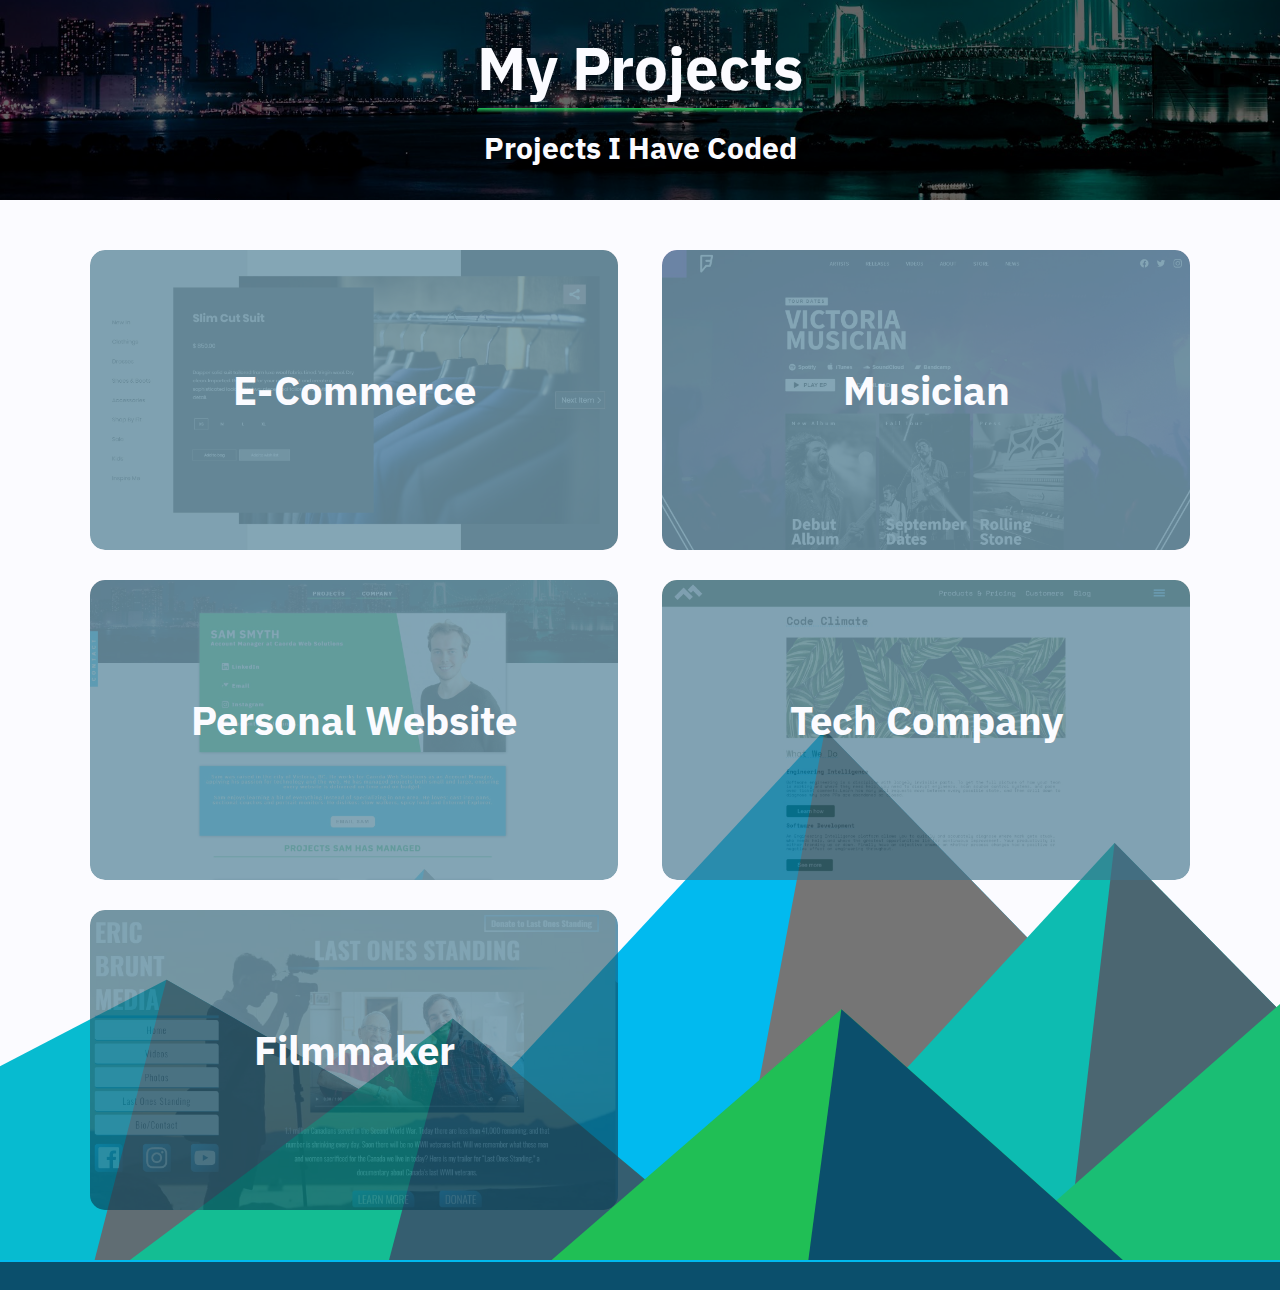
==== projects/index.html @ 344cc0c4 "Fixed all folder systems. Projects page" ====
<!DOCTYPE html>
<html lang="en">
  <head>
    <!-- Global site tag (gtag.js) - Google Analytics -->
    <script
      async
      src="https://www.googletagmanager.com/gtag/js?id=UA-135887331-1"
    ></script>
    <script>
      window.dataLayer = window.dataLayer || [];
      function gtag() {
        dataLayer.push(arguments);
      }
      gtag("js", new Date());
      gtag("config", "UA-135887331-1");
    </script>
    <meta charset="UTF-8" />
    <meta name="viewport" content="width=device-width, initial-scale=1.0" />
    <meta http-equiv="X-UA-Compatible" content="ie=edge" />
    <title>Sam Smyth</title>
    <link rel="stylesheet" href="../style.css" />
    <meta
      name="description"
      content="Sam was raised in the city of Victoria, BC. He works for Caorda Web Solutions as an Account Manager."
    />
  </head>
  <body>
    <section class="hero-section projects--hero">
      <div class="hero-section--text">
        <h1>My Projects</h1>
        <h3>Projects I Have Coded</h3>
      </div>
    </section>
    <section class="port-content">
      <div class="port-content--container">
        <a
          href="https://samsmyth.ca/ecommerce/"
          target="_blank"
          class="port-content--item"
        >
          <img
            class="port-content--img"
            src="images/ecommerce.JPG"
            alt="ecommerce website"
          />
          <div class="port-content--heading-cont">
            <h2>E-Commerce</h2>
            <p>
              A clothing store website demo<br /><strong
                >HTML, SCSS, JAVASCRIPT<br /><i>CUSTOM</i></strong
              >
            </p>
          </div>
        </a>
        <a
          href="https://samsmyth.ca/musician/"
          target="_blank"
          class="port-content--item"
        >
          <img
            class="port-content--img"
            src="images/musician.JPG"
            alt="musician website"
          />
          <div class="port-content--heading-cont">
            <h2>Musician</h2>
            <p>
              A clothing store website demo<br /><strong
                >HTML, SCSS, JAVASCRIPT<br /><i>CUSTOM</i></strong
              >
            </p>
          </div>
        </a>
        <a
          href="https://samsmyth.ca/"
          target="_blank"
          class="port-content--item"
        >
          <img
            class="port-content--img"
            src="images/biography.JPG"
            alt="biography website"
          />
          <div class="port-content--heading-cont">
            <h2>Personal Website</h2>
            <p>
              My personal website with social links, biography, and portfolio of
              managed projects<br /><strong
                >HTML, SCSS<br /><i>CUSTOM</i></strong
              >
            </p>
          </div>
        </a>
        <a
          href="https://samsmyth.ca/code-climate/"
          target="_blank"
          class="port-content--item"
        >
          <img
            class="port-content--img"
            src="images/code-climate.JPG"
            alt="musician website"
          />
          <div class="port-content--heading-cont">
            <h2>Tech Company</h2>
            <p>
              A front page for technology company, Code Climate<br /><strong
                >HTML, SCSS, JAVASCRIPT<br /><i>CUSTOM</i></strong
              >
            </p>
          </div>
        </a>
        <a
          href="https://ericbruntmedia.com/"
          target="_blank"
          class="port-content--item"
        >
          <img
            class="port-content--img"
            src="images/eric-brunt-media.JPG"
            alt="musician website"
          />
          <div class="port-content--heading-cont">
            <h2>Filmmaker</h2>
            <p>
              A small website I made for a friend<br /><strong
                >HTML, SCSS, JAVASCRIPT<br /><i>CUSTOM</i></strong
              >
            </p>
          </div>
        </a>
      </div>
    </section>
    <footer></footer>
    <script src="../script.js"></script>
  </body>
</html>
---- style.css ----
@import url("https://fonts.googleapis.com/css?family=IBM+Plex+Sans:400,700&display=swap");
* {
  -webkit-box-sizing: border-box;
          box-sizing: border-box;
}

html {
  font-size: 10px;
}

html,
body,
div,
span,
applet,
object,
iframe,
h1,
h2,
h3,
h4,
h5,
h6,
p,
blockquote,
pre,
a,
abbr,
acronym,
address,
big,
cite,
code,
del,
dfn,
em,
img,
ins,
kbd,
q,
s,
samp,
small,
strike,
strong,
sub,
sup,
tt,
var,
b,
u,
i,
center,
dl,
dt,
dd,
ol,
ul,
li,
fieldset,
form,
label,
legend,
table,
caption,
tbody,
tfoot,
thead,
tr,
th,
td,
article,
aside,
canvas,
details,
embed,
figure,
figcaption,
footer,
header,
hgroup,
menu,
nav,
output,
ruby,
section,
summary,
time,
mark,
audio,
video {
  margin: 0;
  padding: 0;
  border: 0;
  vertical-align: baseline;
}

article,
aside,
details,
figcaption,
figure,
footer,
header,
hgroup,
menu,
nav,
section {
  display: block;
}

body {
  line-height: 1;
  font-family: "IBM Plex Sans", sans-serif;
}

ol,
ul {
  list-style: none;
}

blockquote,
q {
  quotes: none;
}

blockquote:before,
blockquote:after,
q:before,
q:after {
  content: "";
  content: none;
}

table {
  border-collapse: collapse;
  border-spacing: 0;
}

a {
  text-decoration: none;
}

a:link, a:active, a:visited, a:hover {
  color: #FBFBFF;
}

.contact-bar {
  position: fixed;
  left: -7.5rem;
  top: 25%;
  background-color: #01BAEF;
  z-index: 2;
  -webkit-transform: rotate(-90deg);
          transform: rotate(-90deg);
  font-size: 2rem;
  padding: .5rem 2rem;
  color: white;
  font-weight: 700;
  letter-spacing: 1rem;
  text-transform: uppercase;
  -webkit-transition: opacity .2s;
  transition: opacity .2s;
}

.contact-bar:hover {
  opacity: .7;
}

@media (max-width: 1200px) {
  .contact-bar {
    display: none;
  }
}

.hero-section {
  background-image: url(images/hero-compressor.jpg);
  background-size: cover;
  background-position: center;
  position: relative;
  height: 40rem;
}

@media (max-height: 1200px) and (orientation: landscape) {
  .hero-section {
    height: 30rem;
  }
}

@media (max-height: 900px) and (orientation: landscape) {
  .hero-section {
    height: 20rem;
  }
}

.hero-section:after {
  content: "";
  position: absolute;
  width: 100%;
  height: 100%;
  top: 0;
  left: 0;
  z-index: 0;
  background-color: rgba(0, 0, 0, 0.6);
}

@media (max-width: 730px) {
  .hero-section {
    height: auto;
  }
}

.logo-cont {
  height: 15rem;
  position: relative;
  width: 15rem;
  margin: auto;
  z-index: 1;
}

.logo-cont svg {
  height: 100%;
}

@media (max-height: 900px) and (orientation: landscape) {
  .logo-cont {
    height: 10rem;
    width: 10rem;
  }
}

nav {
  padding: 3rem 0;
}

nav ul {
  display: -webkit-box;
  display: -ms-flexbox;
  display: flex;
  -webkit-box-pack: center;
      -ms-flex-pack: center;
          justify-content: center;
  position: relative;
  z-index: 1;
  text-transform: uppercase;
  font-weight: 700;
  letter-spacing: .2rem;
}

nav ul a {
  text-decoration: none;
  padding: 1rem 2rem;
  margin: 0 1rem;
  position: relative;
  -webkit-transition: opacity 0.3s;
  transition: opacity 0.3s;
}

nav ul a:after {
  content: "";
  position: absolute;
  bottom: 0;
  left: 0;
  border-radius: 1rem;
  height: 0.5rem;
  background-image: -webkit-gradient(linear, left top, left bottom, from(#20BF55), to(transparent));
  background-image: linear-gradient(to bottom, #20BF55, transparent);
  width: 100%;
}

nav ul a:hover {
  opacity: 0.7;
}

nav ul li {
  font-size: 2rem;
  color: #FBFBFF;
}

@media (max-width: 400px) {
  nav ul li {
    font-size: 1.6rem;
  }
}

.bio-cont {
  position: absolute;
  top: 12rem;
  left: 50%;
  -webkit-transform: translateX(-50%);
          transform: translateX(-50%);
  width: 110rem;
  max-width: 100%;
  z-index: 1;
}

@media (max-height: 900px) and (orientation: landscape) {
  .bio-cont {
    top: 10rem;
  }
}

@media (max-width: 730px) {
  .bio-cont {
    position: relative;
    top: 0;
  }
}

.bio-cont-top {
  position: relative;
  display: -webkit-box;
  display: -ms-flexbox;
  display: flex;
  height: 50rem;
  overflow: hidden;
  z-index: 1;
  color: #FBFBFF;
  margin-bottom: 5rem;
  -webkit-box-shadow: 1px 1px 10px #757575;
          box-shadow: 1px 1px 10px #757575;
}

.bio-cont-top div:nth-of-type(2) {
  width: 20rem;
  position: absolute;
  overflow: hidden;
  background-color: #20BF55;
  top: -50%;
  left: 50%;
  height: 200%;
  -webkit-transform: rotate(-10deg);
          transform: rotate(-10deg);
  z-index: 0;
}

@media (max-width: 900px) {
  .bio-cont-top div:nth-of-type(2) {
    display: none;
  }
}

@media (max-height: 900px) and (orientation: landscape) {
  .bio-cont-top {
    height: 40rem;
  }
}

@media (max-width: 1100px) {
  .bio-cont-top {
    margin-bottom: 0;
  }
}

@media (max-width: 730px) {
  .bio-cont-top {
    -ms-flex-wrap: wrap;
        flex-wrap: wrap;
    height: auto;
    margin-bottom: 0;
  }
}

.bio-info {
  -webkit-box-flex: 0;
      -ms-flex: 0 0 55%;
          flex: 0 0 55%;
  display: -webkit-box;
  display: -ms-flexbox;
  display: flex;
  -webkit-box-orient: vertical;
  -webkit-box-direction: normal;
      -ms-flex-direction: column;
          flex-direction: column;
  overflow: hidden;
  position: relative;
  z-index: 1;
  padding: 5.5rem 4rem;
  background-color: #20BF55;
  letter-spacing: .2rem;
}

.bio-info h1 {
  font-size: 4rem;
  padding-bottom: .5rem;
  position: relative;
  text-transform: uppercase;
  text-shadow: 0 0.5px #757575;
}

.bio-info h2 {
  font-size: 2rem;
  text-shadow: 0 0.5px #757575;
}

.bio-info ul {
  padding: 4rem 4rem;
}

@media (max-width: 730px) {
  .bio-info ul {
    padding: 1rem 1rem 0;
  }
}

.bio-info li {
  font-size: 2rem;
  padding: 2rem 0;
  font-weight: 700;
}

@media (max-height: 900px) and (orientation: landscape) {
  .bio-info li {
    padding: 1rem 0;
  }
}

@media (max-width: 730px) {
  .bio-info li:last-child {
    padding-bottom: 0;
  }
}

.bio-info svg {
  height: 2.5rem;
  padding-right: .5rem;
}

.bio-info p {
  position: relative;
  top: -.5rem;
  display: inline-block;
}

.bio-info a {
  position: relative;
  padding-bottom: .3rem;
  -webkit-transition: opacity .3s;
  transition: opacity .3s;
}

.bio-info a:after {
  content: '';
  position: absolute;
  width: 100%;
  -webkit-transform: scaleX(0);
          transform: scaleX(0);
  height: 2px;
  bottom: 0;
  left: 0;
  background-color: #0B4F6C;
  -webkit-transform-origin: bottom right;
          transform-origin: bottom right;
  -webkit-transition: -webkit-transform 0.25s ease-out;
  transition: -webkit-transform 0.25s ease-out;
  transition: transform 0.25s ease-out;
  transition: transform 0.25s ease-out, -webkit-transform 0.25s ease-out;
}

.bio-info a:hover {
  opacity: .8;
}

.bio-info a:hover:after {
  -webkit-transform: scaleX(1);
          transform: scaleX(1);
  -webkit-transform-origin: bottom left;
          transform-origin: bottom left;
}

@media (max-width: 900px) {
  .bio-info {
    -webkit-box-flex: 0;
        -ms-flex: 0 0 65%;
            flex: 0 0 65%;
  }
}

@media (max-width: 730px) {
  .bio-info {
    -webkit-box-flex: 0;
        -ms-flex: 0 0 100%;
            flex: 0 0 100%;
    padding: 3rem 1.5rem;
  }
}

.bio-img {
  -webkit-box-flex: 1;
      -ms-flex: 1;
          flex: 1;
  padding-left: 10rem;
}

.bio-img img {
  -o-object-fit: cover;
     object-fit: cover;
  -o-object-position: top;
     object-position: top;
  width: 100%;
  height: 100%;
}

@media (max-width: 900px) {
  .bio-img {
    padding: 0;
  }
}

@media (max-width: 730px) {
  .bio-img {
    -webkit-box-flex: 0;
        -ms-flex: 0 0 100%;
            flex: 0 0 100%;
    position: relative;
    height: 40rem;
  }
}

.bio-cont-bottom {
  position: relative;
  text-align: center;
  background: #01BAEF;
  padding: 2rem;
  -webkit-box-shadow: 1px 1px 10px #757575;
          box-shadow: 1px 1px 10px #757575;
}

.bio-cont-bottom p {
  padding: 1rem 0;
  font-size: 1.8rem;
  letter-spacing: 0.2rem;
  color: #FBFBFF;
}

.bio-cont-bottom button {
  outline: none;
  border: none;
  border-radius: 1rem;
  letter-spacing: .2rem;
  background-color: #FBFBFF;
  padding: 1rem 2rem;
  text-transform: uppercase;
  font-size: 1.8rem;
  color: #757575;
  margin: 3rem 0 1rem;
  font-weight: 700;
  -webkit-transition: -webkit-transform .3s;
  transition: -webkit-transform .3s;
  transition: transform .3s;
  transition: transform .3s, -webkit-transform .3s;
  cursor: pointer;
}

.bio-cont-bottom button:hover {
  -webkit-transform: scale(1.1);
          transform: scale(1.1);
}

.portfolio-cont {
  position: relative;
  display: -webkit-box;
  display: -ms-flexbox;
  display: flex;
  -webkit-box-pack: center;
      -ms-flex-pack: center;
          justify-content: center;
  background-image: url(images/Flat-Mountains.svg);
  background-size: cover;
  background-position: bottom;
}

.portfolio-items {
  display: -webkit-box;
  display: -ms-flexbox;
  display: flex;
  -ms-flex-wrap: wrap;
      flex-wrap: wrap;
  width: 100rem;
  -webkit-box-pack: justify;
      -ms-flex-pack: justify;
          justify-content: space-between;
  margin: 57rem 2rem 10rem;
}

.portfolio-items h2 {
  -webkit-box-flex: 0;
      -ms-flex: 0 0 100%;
          flex: 0 0 100%;
  text-align: center;
  margin-bottom: 8rem;
  font-size: 3rem;
  letter-spacing: .2rem;
  text-transform: uppercase;
  text-shadow: 0 0.5px #757575;
  position: relative;
  padding: 0 2rem 2rem;
  color: #20BF55;
}

.portfolio-items h2:after {
  content: "";
  position: absolute;
  bottom: 0;
  left: 0;
  border-radius: 1rem;
  height: 0.5rem;
  background-image: -webkit-gradient(linear, left top, left bottom, from(#20BF55), to(transparent));
  background-image: linear-gradient(to bottom, #20BF55, transparent);
  width: 100%;
}

@media (max-width: 730px) {
  .portfolio-items h2 {
    margin-bottom: 4rem;
  }
}

@media (max-height: 1200px) and (orientation: landscape) {
  .portfolio-items {
    margin: 65rem 2rem 10rem;
  }
}

@media (max-width: 730px) {
  .portfolio-items {
    margin: 3rem 2rem;
  }
}

.portfolio-piece {
  position: relative;
  width: 45%;
  height: 26rem;
  margin-bottom: 4rem;
  background-color: red;
  z-index: 1;
  -webkit-box-shadow: 1px 1px 10px #757575;
          box-shadow: 1px 1px 10px #757575;
  -webkit-transition: -webkit-transform .3s;
  transition: -webkit-transform .3s;
  transition: transform .3s;
  transition: transform .3s, -webkit-transform .3s;
}

.portfolio-piece:hover {
  -webkit-transform: scale(1.02);
          transform: scale(1.02);
}

.portfolio-piece img {
  -o-object-fit: cover;
     object-fit: cover;
  width: 100%;
  height: 100%;
}

.portfolio-piece:nth-child(2) .portfolio-overlay {
  background-color: rgba(0, 143, 180, 0.5);
}

.portfolio-piece:nth-child(2) .portfolio-overlay:hover {
  background-color: rgba(0, 143, 180, 0.9);
}

.portfolio-piece:nth-child(2) svg {
  top: 2rem;
  position: relative;
  width: 70%;
}

.portfolio-piece:nth-child(3) .portfolio-overlay {
  background-color: rgba(176, 189, 33, 0.5);
}

.portfolio-piece:nth-child(3) .portfolio-overlay:hover {
  background-color: rgba(176, 189, 33, 0.9);
}

.portfolio-piece:nth-child(3) svg {
  width: 90%;
  top: -2rem;
  position: relative;
}

.portfolio-piece:nth-child(4) .portfolio-overlay {
  background-color: rgba(31, 5, 54, 0.5);
}

.portfolio-piece:nth-child(4) .portfolio-overlay:hover {
  background-color: rgba(31, 5, 54, 0.9);
}

.portfolio-piece:nth-child(4) svg {
  width: 70%;
}

.portfolio-piece:nth-child(5) .portfolio-overlay {
  background-color: rgba(227, 25, 55, 0.5);
}

.portfolio-piece:nth-child(5) .portfolio-overlay:hover {
  background-color: rgba(227, 25, 55, 0.9);
}

.portfolio-piece:nth-child(5) svg {
  top: 3rem;
  position: relative;
  width: 100%;
}

@media (max-width: 730px) {
  .portfolio-piece {
    width: 100%;
  }
}

.portfolio-overlay {
  position: absolute;
  display: -webkit-box;
  display: -ms-flexbox;
  display: flex;
  -webkit-box-pack: center;
      -ms-flex-pack: center;
          justify-content: center;
  -webkit-box-align: center;
      -ms-flex-align: center;
          align-items: center;
  height: 100%;
  width: 100%;
  top: 0;
  left: 0;
  -webkit-transition: background-color .2s;
  transition: background-color .2s;
}

footer {
  position: relative;
  height: 3rem;
  background-color: #0B4F6C;
  border-top: 2px solid #01BAEF;
}

::-moz-selection {
  background-color: #01BAEF;
}

::selection {
  background-color: #01BAEF;
}

/* scrollwidth */
::-webkit-scrollbar {
  width: 1rem;
}

/* Track */
::-webkit-scrollbar-track {
  background-color: #0B4F6C;
}

/* Handle */
::-webkit-scrollbar-thumb {
  background-color: #20BF55;
  border-radius: .5rem;
}

/* Handle on hover */
::-webkit-scrollbar-thumb:hover {
  background-color: #6cc98b;
}

@media all and (-ms-high-contrast: none), (-ms-high-contrast: active) {
  .bio-info svg {
    display: none;
  }
  .bio-img img {
    -o-object-fit: none;
       object-fit: none;
    height: auto;
    width: 150%;
    left: -10rem;
    position: relative;
    z-index: -1;
  }
}

.projects--hero {
  display: -webkit-box;
  display: -ms-flexbox;
  display: flex;
  -webkit-box-pack: center;
      -ms-flex-pack: center;
          justify-content: center;
  -webkit-box-align: center;
      -ms-flex-align: center;
          align-items: center;
}

.hero-section--text {
  text-align: center;
  position: relative;
  z-index: 1;
  color: #FBFBFF;
  padding: 1rem;
}

.hero-section--text h1 {
  font-size: 6rem;
  margin-bottom: 2rem;
  padding-bottom: 1.5rem;
  position: relative;
}

.hero-section--text h1:after {
  content: "";
  position: absolute;
  bottom: 0;
  left: 0;
  border-radius: 1rem;
  height: 0.5rem;
  background-image: -webkit-gradient(linear, left top, left bottom, from(#20BF55), to(transparent));
  background-image: linear-gradient(to bottom, #20BF55, transparent);
  width: 100%;
}

@media (max-width: 730px) {
  .hero-section--text h1 {
    font-size: 3rem;
  }
}

.hero-section--text h3 {
  font-size: 3rem;
}

@media (max-width: 730px) {
  .hero-section--text h3 {
    font-size: 2rem;
  }
}

.port-content {
  display: -webkit-box;
  display: -ms-flexbox;
  display: flex;
  -webkit-box-pack: center;
      -ms-flex-pack: center;
          justify-content: center;
  background-image: url(images/Flat-Mountains.svg);
  background-size: cover;
  background-position: bottom;
}

.port-content--container {
  display: -webkit-box;
  display: -ms-flexbox;
  display: flex;
  -webkit-box-pack: justify;
      -ms-flex-pack: justify;
          justify-content: space-between;
  max-width: 110rem;
  width: 100%;
  -ms-flex-wrap: wrap;
      flex-wrap: wrap;
  margin: 5rem;
}

@media (max-width: 1200px) {
  .port-content--container {
    margin: 2rem;
  }
}

.port-content--item {
  -webkit-box-flex: 0;
      -ms-flex: 0 0 48%;
          flex: 0 0 48%;
  height: 30rem;
  margin-bottom: 3rem;
  border-radius: 15px;
  display: -webkit-box;
  display: -ms-flexbox;
  display: flex;
  -webkit-box-pack: center;
      -ms-flex-pack: center;
          justify-content: center;
  -webkit-box-align: center;
      -ms-flex-align: center;
          align-items: center;
  position: relative;
  overflow: hidden;
}

@media (max-width: 760px) {
  .port-content--item {
    -webkit-box-flex: 0;
        -ms-flex: 0 0 100%;
            flex: 0 0 100%;
  }
}

.port-content--item:nth-child(6), .port-content--item:nth-child(5) {
  margin-bottom: 0;
}

.port-content--item:after {
  content: '';
  position: absolute;
  top: 0;
  left: 0;
  border-radius: 15px;
  height: 100%;
  width: 100%;
  background-color: rgba(11, 79, 108, 0.5);
  -webkit-transition: background-color .3s;
  transition: background-color .3s;
}

@media (max-width: 768px) {
  .port-content--item:after {
    background-color: rgba(11, 79, 108, 0.8);
  }
}

.port-content--item:hover:after {
  background-color: rgba(11, 79, 108, 0.8);
}

.port-content--item:hover h2:after {
  -webkit-transform: scaleX(1);
          transform: scaleX(1);
}

.port-content--item:hover p {
  max-height: 100px;
  -webkit-transition: max-height 0.5s;
  transition: max-height 0.5s;
}

.port-content--item:hover .port-content--img {
  opacity: 1;
  -webkit-transition: opacity .3s;
  transition: opacity .3s;
}

.port-content--img {
  -o-object-fit: cover;
     object-fit: cover;
  height: 100%;
  width: 100%;
  position: absolute;
  top: 0;
  left: 0;
  opacity: .3;
  -webkit-transition: opacity .3s;
  transition: opacity .3s;
}

.port-content--heading-cont {
  max-width: 70%;
  width: 100%;
  text-align: center;
  position: relative;
  z-index: 1;
}

.port-content--heading-cont h2 {
  font-weight: bold;
  font-size: 4rem;
  position: relative;
  padding: 2rem 0;
}

@media (max-width: 600px) {
  .port-content--heading-cont h2 {
    font-size: 3rem;
  }
}

.port-content--heading-cont h2:after {
  content: "";
  height: 2px;
  background-color: #FBFBFF;
  position: absolute;
  bottom: 0;
  left: 0;
  -webkit-transition: all 0.25s;
  transition: all 0.25s;
  width: 100%;
  -webkit-transform: scaleX(0);
          transform: scaleX(0);
  -webkit-transform-origin: centre;
          transform-origin: centre;
}

@media (max-width: 768px) {
  .port-content--heading-cont h2:after {
    -webkit-transform: scaleX(1);
            transform: scaleX(1);
  }
}

.port-content--heading-cont p {
  font-size: 1.6rem;
  padding-top: 2rem;
  line-height: 2rem;
  position: relative;
  overflow: hidden;
  -webkit-transition: max-height 0.5s;
  transition: max-height 0.5s;
  max-height: 0;
}

@media (max-width: 768px) {
  .port-content--heading-cont p {
    max-height: 100px;
    -webkit-transition: max-height 0.5s;
    transition: max-height 0.5s;
  }
}
/*# sourceMappingURL=style.css.map */
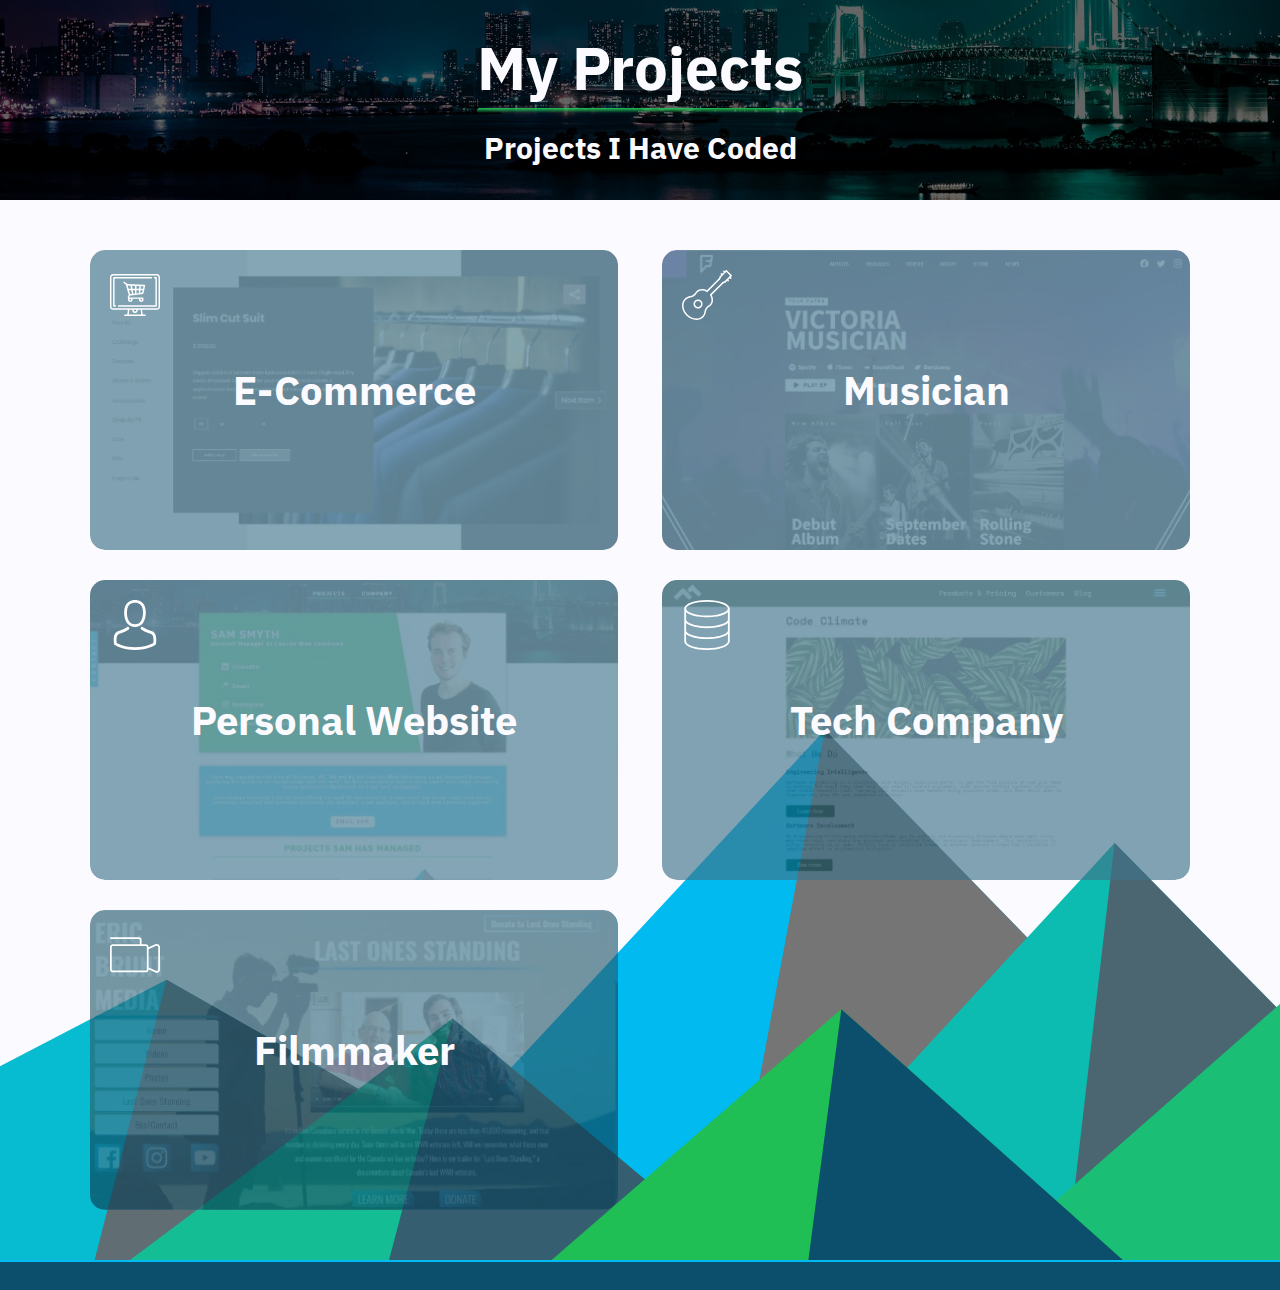
==== commit 133afedd: "Adding icons" ====
--- a/projects/index.html
+++ b/projects/index.html
@@ -1,28 +1,12 @@
 <!DOCTYPE html>
 <html lang="en">
   <head>
-    <!-- Global site tag (gtag.js) - Google Analytics -->
-    <script
-      async
-      src="https://www.googletagmanager.com/gtag/js?id=UA-135887331-1"
-    ></script>
-    <script>
-      window.dataLayer = window.dataLayer || [];
-      function gtag() {
-        dataLayer.push(arguments);
-      }
-      gtag("js", new Date());
-      gtag("config", "UA-135887331-1");
-    </script>
     <meta charset="UTF-8" />
     <meta name="viewport" content="width=device-width, initial-scale=1.0" />
     <meta http-equiv="X-UA-Compatible" content="ie=edge" />
-    <title>Sam Smyth</title>
+    <title>Projects</title>
     <link rel="stylesheet" href="../style.css" />
-    <meta
-      name="description"
-      content="Sam was raised in the city of Victoria, BC. He works for Caorda Web Solutions as an Account Manager."
-    />
+    <META NAME="ROBOTS" CONTENT="NOINDEX, NOFOLLOW" />
   </head>
   <body>
     <section class="hero-section projects--hero">
@@ -38,6 +22,95 @@
           target="_blank"
           class="port-content--item"
         >
+          <div class="port-content--icon">
+            <svg
+              version="1.1"
+              id="Capa_1"
+              xmlns="http://www.w3.org/2000/svg"
+              xmlns:xlink="http://www.w3.org/1999/xlink"
+              x="0px"
+              y="0px"
+              viewBox="0 0 512 512"
+              style="enable-background:new 0 0 512 512;"
+              xml:space="preserve"
+            >
+              <g>
+                <g>
+                  <path
+                    style="fill: white"
+                    d="M480.451,40.081H31.549C14.152,40.081,0,54.233,0,71.629v304.613c0,17.396,14.152,31.548,31.549,31.548h151.826
+			l-6.141,49.129H151.79c-4.143,0-7.5,3.358-7.5,7.5c0,4.142,3.357,7.5,7.5,7.5h208.42c4.143,0,7.5-3.358,7.5-7.5
+			c0-4.142-3.357-7.5-7.5-7.5h-25.443l-6.142-49.129h151.826c17.396,0,31.549-14.152,31.549-31.548V71.629
+			C512,54.233,497.848,40.081,480.451,40.081z M192.351,456.919l6.142-49.129h27.603l2.708,10.83
+			c3.126,12.503,14.31,21.234,27.197,21.234c12.887,0,24.071-8.731,27.197-21.234l2.708-10.83h27.603l6.14,49.129H192.351z
+			 M241.557,407.79h28.885l-1.798,7.192c-1.453,5.813-6.652,9.872-12.645,9.872s-11.191-4.06-12.645-9.872L241.557,407.79z
+			 M497,376.242L497,376.242c0,9.125-7.424,16.548-16.549,16.548H31.549c-9.125,0-16.549-7.423-16.549-16.548V71.629
+			c0-9.125,7.424-16.548,16.549-16.548h448.902c9.125,0,16.549,7.423,16.549,16.548V376.242z"
+                  />
+                </g>
+              </g>
+              <g>
+                <g>
+                  <path
+                    style="fill: white"
+                    d="M424.338,72.146H39.564c-4.143,0-7.5,3.357-7.5,7.5v288.58c0,4.143,3.357,7.5,7.5,7.5h16.033c4.143,0,7.5-3.357,7.5-7.5
+			c0.001-4.142-3.357-7.5-7.499-7.5h-8.533V87.146h377.273c4.143,0,7.5-3.358,7.5-7.5C431.838,75.503,428.481,72.146,424.338,72.146
+			z"
+                  />
+                </g>
+              </g>
+              <g>
+                <g>
+                  <path
+                    style="fill: white"
+                    d="M472.436,72.146h-16.033c-4.143,0-7.5,3.357-7.5,7.5c0,4.142,3.357,7.5,7.5,7.5h8.533v273.58H87.662
+			c-4.143,0-7.5,3.358-7.5,7.5c0,4.143,3.357,7.5,7.5,7.5h384.773c4.143,0,7.5-3.357,7.5-7.5V79.646
+			C479.936,75.503,476.578,72.146,472.436,72.146z"
+                  />
+                </g>
+              </g>
+              <g>
+                <g>
+                  <path
+                    style="fill: white"
+                    d="M358.1,155.184c-1.348-1.723-3.381-2.771-5.565-2.87l-176.354-8.017c-0.138-0.006-0.273-0.009-0.412-0.007
+			c-1.044-3.427-3.25-6.399-6.236-8.391l-21.597-14.398c-3.446-2.297-8.103-1.366-10.4,2.081c-2.297,3.447-1.366,8.103,2.08,10.4
+			l21.596,14.396c0.102,0.068,0.177,0.171,0.211,0.289l27.509,96.281c0.858,3.002,2.27,5.7,4.083,8.03l-10.065,20.13
+			c-2.423,4.845-2.169,10.488,0.679,15.096c1.033,1.671,2.343,3.094,3.848,4.234c-1.97,3.439-3.103,7.417-3.103,11.657
+			c0,12.976,10.557,23.532,23.532,23.532c12.975,0,23.532-10.557,23.532-23.532c0-3.009-0.574-5.885-1.608-8.532h68.377
+			c-1.034,2.647-1.608,5.523-1.608,8.532c0,12.976,10.557,23.532,23.532,23.532c12.975,0,23.532-10.557,23.532-23.532
+			c0-3.764-0.893-7.321-2.471-10.479c1.514-1.372,2.471-3.348,2.471-5.553c0-4.142-3.357-7.5-7.5-7.5H196.825
+			c-0.107,0-0.288,0-0.439-0.245c-0.151-0.244-0.07-0.405-0.022-0.502l9.272-18.543c1.887,0.485,3.853,0.747,5.865,0.747
+			c0.927,0,1.863-0.055,2.805-0.165l105.386-12.398c13.611-1.602,24.562-11.706,27.25-25.146l12.606-63.034
+			C359.977,159.132,359.448,156.907,358.1,155.184z M320.129,295.565c4.705,0,8.532,3.828,8.532,8.532
+			c0,4.705-3.827,8.532-8.532,8.532s-8.532-3.827-8.532-8.532S315.424,295.565,320.129,295.565z M207.904,295.565
+			c4.705,0,8.532,3.827,8.532,8.532c0,4.705-3.827,8.532-8.532,8.532c-4.705,0-8.532-3.827-8.532-8.532
+			S203.199,295.565,207.904,295.565z M189.512,192.387l-9.399-32.895l29.985,1.363l5.199,31.532H189.512z M212.554,246.958
+			c-4.182,0.492-8.047-2.087-9.201-6.13l-9.555-33.441h23.972l6.301,38.216L212.554,246.958z M256.517,241.786l-17.532,2.063
+			l-6.011-36.461h23.543V241.786z M256.517,192.387H230.5l-5.084-30.835l31.101,1.414V192.387z M294.499,237.317l-22.982,2.704
+			v-32.634h25.691L294.499,237.317z M298.566,192.387h-27.049v-28.74l29.529,1.342L298.566,192.387z M332.232,221.371
+			c-1.41,7.048-7.154,12.349-14.293,13.189l-8.217,0.967l2.547-28.139h22.759L332.232,221.371z M338.029,192.387h-24.401
+			l2.418-26.716l27.08,1.231L338.029,192.387z"
+                  />
+                </g>
+              </g>
+              <g></g>
+              <g></g>
+              <g></g>
+              <g></g>
+              <g></g>
+              <g></g>
+              <g></g>
+              <g></g>
+              <g></g>
+              <g></g>
+              <g></g>
+              <g></g>
+              <g></g>
+              <g></g>
+              <g></g>
+            </svg>
+          </div>
           <img
             class="port-content--img"
             src="images/ecommerce.JPG"
@@ -57,6 +130,98 @@
           target="_blank"
           class="port-content--item"
         >
+          <div class="port-content--icon">
+            <svg
+              version="1.1"
+              id="Capa_1"
+              xmlns="http://www.w3.org/2000/svg"
+              xmlns:xlink="http://www.w3.org/1999/xlink"
+              x="0px"
+              y="0px"
+              viewBox="0 0 33.003 33.003"
+              style="enable-background:new 0 0 33.003 33.003;"
+              xml:space="preserve"
+            >
+              <g>
+                <g>
+                  <path
+                    style="fill:white"
+                    d="M9.468,32.999c-2.251,0-4.674-0.985-6.579-2.889c-3.382-3.382-3.866-8.401-1.078-11.188
+			c0.985-0.986,2.284-1.598,3.755-1.769c1.729-0.201,2.802-1.552,3.288-2.339c0.193-0.312,0.422-0.602,0.683-0.863
+			c1.697-1.697,4.512-1.906,6.958-0.557L24.088,5.8c0.195-0.195,0.512-0.195,0.707,0s0.195,0.512,0,0.707l-7.867,7.867
+			c-0.163,0.166-0.42,0.193-0.618,0.071c-2.126-1.322-4.621-1.234-6.066,0.212c-0.206,0.206-0.387,0.436-0.539,0.682
+			c-1.002,1.625-2.431,2.622-4.023,2.807c-1.245,0.145-2.339,0.658-3.164,1.482c-2.397,2.397-1.914,6.782,1.078,9.774
+			c2.992,2.992,7.376,3.474,9.774,1.078c0.825-0.825,1.337-1.918,1.482-3.163c0.185-1.592,1.182-3.021,2.808-4.024
+			c0.247-0.152,0.477-0.334,0.682-0.539c1.446-1.446,1.533-3.941,0.211-6.066c-0.123-0.198-0.093-0.454,0.071-0.618l7.867-7.866
+			c0.195-0.195,0.512-0.195,0.707,0s0.195,0.512,0,0.707l-7.594,7.593c1.35,2.447,1.141,5.261-0.556,6.957
+			c-0.26,0.26-0.55,0.49-0.863,0.683c-0.788,0.486-2.139,1.559-2.34,3.288c-0.171,1.471-0.783,2.77-1.768,3.755
+			C12.86,32.405,11.216,32.999,9.468,32.999z"
+                  />
+                  <path
+                    style="fill:white"
+                    d="M28.588,8.186c-0.128,0-0.256-0.049-0.354-0.146c-0.195-0.195-0.195-0.512,0-0.707l3.562-3.562l-2.559-2.559l-3.562,3.562
+			c-0.195,0.195-0.512,0.195-0.707,0s-0.195-0.512,0-0.707l3.916-3.915c0.195-0.195,0.512-0.195,0.707,0l3.266,3.266
+			c0.195,0.195,0.195,0.512,0,0.707l-3.915,3.915C28.844,8.137,28.716,8.186,28.588,8.186z"
+                  />
+                  <path
+                    style="fill:white"
+                    d="M24.442,6.653c-0.128,0-0.256-0.049-0.354-0.146c-0.195-0.195-0.195-0.512,0-0.707c0.671-0.671,0.733-1.383,0.735-1.414
+			c0.021-0.274,0.254-0.48,0.533-0.463c0.273,0.019,0.481,0.252,0.465,0.526c-0.002,0.044-0.075,1.106-1.026,2.058
+			C24.698,6.604,24.57,6.653,24.442,6.653z"
+                  />
+                  <path
+                    style="fill:white"
+                    d="M26.854,9.066c-0.128,0-0.256-0.049-0.354-0.146c-0.195-0.195-0.195-0.512,0-0.707c0.952-0.952,2.014-1.024,2.058-1.026
+			c0.283-0.012,0.513,0.194,0.528,0.47c0.016,0.275-0.192,0.51-0.466,0.528c-0.04,0.003-0.747,0.069-1.413,0.735
+			C27.11,9.018,26.982,9.066,26.854,9.066z"
+                  />
+                </g>
+                <path
+                  style="fill:white"
+                  d="M32.19,5.89c-0.128,0-0.256-0.049-0.354-0.146L31.184,5.09c-0.195-0.195-0.195-0.512,0-0.707s0.512-0.195,0.707,0
+		l0.653,0.653c0.195,0.195,0.195,0.512,0,0.707C32.446,5.841,32.318,5.89,32.19,5.89z"
+                />
+                <path
+                  style="fill:white"
+                  d="M30.514,7.567c-0.128,0-0.256-0.049-0.354-0.146l-0.653-0.653c-0.195-0.195-0.195-0.512,0-0.707s0.512-0.195,0.707,0
+		l0.653,0.653c0.195,0.195,0.195,0.512,0,0.707C30.769,7.518,30.642,7.567,30.514,7.567z"
+                />
+                <path
+                  style="fill:white"
+                  d="M28.271,1.971c-0.128,0-0.256-0.049-0.354-0.146l-0.654-0.654c-0.195-0.195-0.195-0.512,0-0.707s0.512-0.195,0.707,0
+		l0.654,0.654c0.195,0.195,0.195,0.512,0,0.707C28.527,1.922,28.399,1.971,28.271,1.971z"
+                />
+                <path
+                  style="fill:white"
+                  d="M26.595,3.648c-0.128,0-0.256-0.049-0.354-0.146l-0.653-0.654c-0.195-0.195-0.195-0.512,0-0.707
+		c0.195-0.195,0.512-0.195,0.707,0l0.653,0.654c0.195,0.195,0.195,0.512,0,0.707C26.851,3.599,26.723,3.648,26.595,3.648z"
+                />
+                <path
+                  style="fill:white"
+                  d="M10.584,25.392c-0.763,0-1.526-0.291-2.106-0.871c-0.562-0.563-0.873-1.311-0.873-2.106c0-0.795,0.31-1.544,0.873-2.106
+		c1.161-1.161,3.052-1.161,4.213,0c0.563,0.563,0.873,1.311,0.873,2.106c0,0.796-0.31,1.544-0.873,2.106l0,0l0,0
+		C12.11,25.102,11.347,25.392,10.584,25.392z M10.584,20.437c-0.507,0-1.014,0.192-1.399,0.578c-0.374,0.374-0.58,0.871-0.58,1.399
+		c0,0.529,0.206,1.026,0.58,1.399c0.771,0.771,2.027,0.771,2.799,0l0,0c0.374-0.374,0.58-0.871,0.58-1.399
+		c0-0.528-0.206-1.025-0.58-1.399C11.598,20.629,11.091,20.437,10.584,20.437z"
+                />
+              </g>
+              <g></g>
+              <g></g>
+              <g></g>
+              <g></g>
+              <g></g>
+              <g></g>
+              <g></g>
+              <g></g>
+              <g></g>
+              <g></g>
+              <g></g>
+              <g></g>
+              <g></g>
+              <g></g>
+              <g></g>
+            </svg>
+          </div>
           <img
             class="port-content--img"
             src="images/musician.JPG"
@@ -76,6 +241,59 @@
           target="_blank"
           class="port-content--item"
         >
+          <div class="port-content--icon">
+            <svg
+              version="1.1"
+              id="Capa_1"
+              xmlns="http://www.w3.org/2000/svg"
+              xmlns:xlink="http://www.w3.org/1999/xlink"
+              x="0px"
+              y="0px"
+              viewBox="0 0 482.9 482.9"
+              style="enable-background:new 0 0 482.9 482.9;"
+              xml:space="preserve"
+            >
+              <g>
+                <g>
+                  <path
+                    style="fill: white"
+                    d="M239.7,260.2c0.5,0,1,0,1.6,0c0.2,0,0.4,0,0.6,0c0.3,0,0.7,0,1,0c29.3-0.5,53-10.8,70.5-30.5
+			c38.5-43.4,32.1-117.8,31.4-124.9c-2.5-53.3-27.7-78.8-48.5-90.7C280.8,5.2,262.7,0.4,242.5,0h-0.7c-0.1,0-0.3,0-0.4,0h-0.6
+			c-11.1,0-32.9,1.8-53.8,13.7c-21,11.9-46.6,37.4-49.1,91.1c-0.7,7.1-7.1,81.5,31.4,124.9C186.7,249.4,210.4,259.7,239.7,260.2z
+			 M164.6,107.3c0-0.3,0.1-0.6,0.1-0.8c3.3-71.7,54.2-79.4,76-79.4h0.4c0.2,0,0.5,0,0.8,0c27,0.6,72.9,11.6,76,79.4
+			c0,0.3,0,0.6,0.1,0.8c0.1,0.7,7.1,68.7-24.7,104.5c-12.6,14.2-29.4,21.2-51.5,21.4c-0.2,0-0.3,0-0.5,0l0,0c-0.2,0-0.3,0-0.5,0
+			c-22-0.2-38.9-7.2-51.4-21.4C157.7,176.2,164.5,107.9,164.6,107.3z"
+                  />
+                  <path
+                    style="fill: white"
+                    d="M446.8,383.6c0-0.1,0-0.2,0-0.3c0-0.8-0.1-1.6-0.1-2.5c-0.6-19.8-1.9-66.1-45.3-80.9c-0.3-0.1-0.7-0.2-1-0.3
+			c-45.1-11.5-82.6-37.5-83-37.8c-6.1-4.3-14.5-2.8-18.8,3.3c-4.3,6.1-2.8,14.5,3.3,18.8c1.7,1.2,41.5,28.9,91.3,41.7
+			c23.3,8.3,25.9,33.2,26.6,56c0,0.9,0,1.7,0.1,2.5c0.1,9-0.5,22.9-2.1,30.9c-16.2,9.2-79.7,41-176.3,41
+			c-96.2,0-160.1-31.9-176.4-41.1c-1.6-8-2.3-21.9-2.1-30.9c0-0.8,0.1-1.6,0.1-2.5c0.7-22.8,3.3-47.7,26.6-56
+			c49.8-12.8,89.6-40.6,91.3-41.7c6.1-4.3,7.6-12.7,3.3-18.8c-4.3-6.1-12.7-7.6-18.8-3.3c-0.4,0.3-37.7,26.3-83,37.8
+			c-0.4,0.1-0.7,0.2-1,0.3c-43.4,14.9-44.7,61.2-45.3,80.9c0,0.9,0,1.7-0.1,2.5c0,0.1,0,0.2,0,0.3c-0.1,5.2-0.2,31.9,5.1,45.3
+			c1,2.6,2.8,4.8,5.2,6.3c3,2,74.9,47.8,195.2,47.8s192.2-45.9,195.2-47.8c2.3-1.5,4.2-3.7,5.2-6.3
+			C447,415.5,446.9,388.8,446.8,383.6z"
+                  />
+                </g>
+              </g>
+              <g></g>
+              <g></g>
+              <g></g>
+              <g></g>
+              <g></g>
+              <g></g>
+              <g></g>
+              <g></g>
+              <g></g>
+              <g></g>
+              <g></g>
+              <g></g>
+              <g></g>
+              <g></g>
+              <g></g>
+            </svg>
+          </div>
           <img
             class="port-content--img"
             src="images/biography.JPG"
@@ -96,6 +314,95 @@
           target="_blank"
           class="port-content--item"
         >
+          <div class="port-content--icon">
+            <svg
+              version="1.1"
+              id="Capa_1"
+              xmlns="http://www.w3.org/2000/svg"
+              xmlns:xlink="http://www.w3.org/1999/xlink"
+              x="0px"
+              y="0px"
+              viewBox="0 0 55 55"
+              style="enable-background:new 0 0 55 55;"
+              xml:space="preserve"
+            >
+              <path
+                style="fill: white"
+                d="M52.354,8.51C51.196,4.22,42.577,0,27.5,0C12.423,0,3.803,4.22,2.646,8.51C2.562,8.657,2.5,8.818,2.5,9v0.5V21v0.5V22v11
+	v0.5V34v12c0,0.162,0.043,0.315,0.117,0.451C3.798,51.346,14.364,55,27.5,55c13.106,0,23.655-3.639,24.875-8.516
+	C52.455,46.341,52.5,46.176,52.5,46V34v-0.5V33V22v-0.5V21V9.5V9C52.5,8.818,52.438,8.657,52.354,8.51z M50.421,33.985
+	c-0.028,0.121-0.067,0.241-0.116,0.363c-0.04,0.099-0.089,0.198-0.143,0.297c-0.067,0.123-0.142,0.246-0.231,0.369
+	c-0.066,0.093-0.141,0.185-0.219,0.277c-0.111,0.131-0.229,0.262-0.363,0.392c-0.081,0.079-0.17,0.157-0.26,0.236
+	c-0.164,0.143-0.335,0.285-0.526,0.426c-0.082,0.061-0.17,0.12-0.257,0.18c-0.226,0.156-0.462,0.311-0.721,0.463
+	c-0.068,0.041-0.141,0.08-0.212,0.12c-0.298,0.168-0.609,0.335-0.945,0.497c-0.043,0.021-0.088,0.041-0.132,0.061
+	c-0.375,0.177-0.767,0.351-1.186,0.519c-0.012,0.005-0.024,0.009-0.036,0.014c-2.271,0.907-5.176,1.67-8.561,2.17
+	c-0.017,0.002-0.034,0.004-0.051,0.007c-0.658,0.097-1.333,0.183-2.026,0.259c-0.113,0.012-0.232,0.02-0.346,0.032
+	c-0.605,0.063-1.217,0.121-1.847,0.167c-0.288,0.021-0.59,0.031-0.883,0.049c-0.474,0.028-0.943,0.059-1.429,0.076
+	C29.137,40.984,28.327,41,27.5,41s-1.637-0.016-2.432-0.044c-0.486-0.017-0.955-0.049-1.429-0.076
+	c-0.293-0.017-0.595-0.028-0.883-0.049c-0.63-0.046-1.242-0.104-1.847-0.167c-0.114-0.012-0.233-0.02-0.346-0.032
+	c-0.693-0.076-1.368-0.163-2.026-0.259c-0.017-0.002-0.034-0.004-0.051-0.007c-3.385-0.5-6.29-1.263-8.561-2.17
+	c-0.012-0.004-0.024-0.009-0.036-0.014c-0.419-0.168-0.812-0.342-1.186-0.519c-0.043-0.021-0.089-0.041-0.132-0.061
+	c-0.336-0.162-0.647-0.328-0.945-0.497c-0.07-0.04-0.144-0.079-0.212-0.12c-0.259-0.152-0.495-0.307-0.721-0.463
+	c-0.086-0.06-0.175-0.119-0.257-0.18c-0.191-0.141-0.362-0.283-0.526-0.426c-0.089-0.078-0.179-0.156-0.26-0.236
+	c-0.134-0.13-0.252-0.26-0.363-0.392c-0.078-0.092-0.153-0.184-0.219-0.277c-0.088-0.123-0.163-0.246-0.231-0.369
+	c-0.054-0.099-0.102-0.198-0.143-0.297c-0.049-0.121-0.088-0.242-0.116-0.363C4.541,33.823,4.5,33.661,4.5,33.5
+	c0-0.113,0.013-0.226,0.031-0.338c0.025-0.151,0.011-0.302-0.031-0.445v-7.424c0.028,0.026,0.063,0.051,0.092,0.077
+	c0.218,0.192,0.44,0.383,0.69,0.567C9.049,28.786,16.582,31,27.5,31c10.872,0,18.386-2.196,22.169-5.028
+	c0.302-0.22,0.574-0.447,0.83-0.678l0.001-0.001v7.424c-0.042,0.143-0.056,0.294-0.031,0.445c0.019,0.112,0.031,0.225,0.031,0.338
+	C50.5,33.661,50.459,33.823,50.421,33.985z M50.5,13.293v7.424c-0.042,0.143-0.056,0.294-0.031,0.445
+	c0.019,0.112,0.031,0.225,0.031,0.338c0,0.161-0.041,0.323-0.079,0.485c-0.028,0.121-0.067,0.241-0.116,0.363
+	c-0.04,0.099-0.089,0.198-0.143,0.297c-0.067,0.123-0.142,0.246-0.231,0.369c-0.066,0.093-0.141,0.185-0.219,0.277
+	c-0.111,0.131-0.229,0.262-0.363,0.392c-0.081,0.079-0.17,0.157-0.26,0.236c-0.164,0.143-0.335,0.285-0.526,0.426
+	c-0.082,0.061-0.17,0.12-0.257,0.18c-0.226,0.156-0.462,0.311-0.721,0.463c-0.068,0.041-0.141,0.08-0.212,0.12
+	c-0.298,0.168-0.609,0.335-0.945,0.497c-0.043,0.021-0.088,0.041-0.132,0.061c-0.375,0.177-0.767,0.351-1.186,0.519
+	c-0.012,0.005-0.024,0.009-0.036,0.014c-2.271,0.907-5.176,1.67-8.561,2.17c-0.017,0.002-0.034,0.004-0.051,0.007
+	c-0.658,0.097-1.333,0.183-2.026,0.259c-0.113,0.012-0.232,0.02-0.346,0.032c-0.605,0.063-1.217,0.121-1.847,0.167
+	c-0.288,0.021-0.59,0.031-0.883,0.049c-0.474,0.028-0.943,0.059-1.429,0.076C29.137,28.984,28.327,29,27.5,29
+	s-1.637-0.016-2.432-0.044c-0.486-0.017-0.955-0.049-1.429-0.076c-0.293-0.017-0.595-0.028-0.883-0.049
+	c-0.63-0.046-1.242-0.104-1.847-0.167c-0.114-0.012-0.233-0.02-0.346-0.032c-0.693-0.076-1.368-0.163-2.026-0.259
+	c-0.017-0.002-0.034-0.004-0.051-0.007c-3.385-0.5-6.29-1.263-8.561-2.17c-0.012-0.004-0.024-0.009-0.036-0.014
+	c-0.419-0.168-0.812-0.342-1.186-0.519c-0.043-0.021-0.089-0.041-0.132-0.061c-0.336-0.162-0.647-0.328-0.945-0.497
+	c-0.07-0.04-0.144-0.079-0.212-0.12c-0.259-0.152-0.495-0.307-0.721-0.463c-0.086-0.06-0.175-0.119-0.257-0.18
+	c-0.191-0.141-0.362-0.283-0.526-0.426c-0.089-0.078-0.179-0.156-0.26-0.236c-0.134-0.13-0.252-0.26-0.363-0.392
+	c-0.078-0.092-0.153-0.184-0.219-0.277c-0.088-0.123-0.163-0.246-0.231-0.369c-0.054-0.099-0.102-0.198-0.143-0.297
+	c-0.049-0.121-0.088-0.242-0.116-0.363C4.541,21.823,4.5,21.661,4.5,21.5c0-0.113,0.013-0.226,0.031-0.338
+	c0.025-0.151,0.011-0.302-0.031-0.445v-7.424c0.12,0.109,0.257,0.216,0.387,0.324c0.072,0.06,0.139,0.12,0.215,0.18
+	c0.3,0.236,0.624,0.469,0.975,0.696c0.073,0.047,0.155,0.093,0.231,0.14c0.294,0.183,0.605,0.362,0.932,0.538
+	c0.121,0.065,0.242,0.129,0.367,0.193c0.365,0.186,0.748,0.367,1.151,0.542c0.066,0.029,0.126,0.059,0.193,0.087
+	c0.469,0.199,0.967,0.389,1.485,0.573c0.143,0.051,0.293,0.099,0.44,0.149c0.412,0.139,0.838,0.272,1.279,0.401
+	c0.159,0.046,0.315,0.094,0.478,0.138c0.585,0.162,1.189,0.316,1.823,0.458c0.087,0.02,0.181,0.036,0.269,0.055
+	c0.559,0.122,1.139,0.235,1.735,0.341c0.202,0.036,0.407,0.07,0.613,0.104c0.567,0.093,1.151,0.178,1.75,0.256
+	c0.154,0.02,0.301,0.043,0.457,0.062c0.744,0.09,1.514,0.167,2.305,0.233c0.195,0.016,0.398,0.028,0.596,0.042
+	c0.633,0.046,1.28,0.084,1.942,0.114c0.241,0.011,0.481,0.022,0.727,0.031C25.712,18.979,26.59,19,27.5,19s1.788-0.021,2.65-0.05
+	c0.245-0.009,0.485-0.02,0.727-0.031c0.662-0.03,1.309-0.068,1.942-0.114c0.198-0.015,0.4-0.026,0.596-0.042
+	c0.791-0.065,1.561-0.143,2.305-0.233c0.156-0.019,0.303-0.042,0.457-0.062c0.599-0.078,1.182-0.163,1.75-0.256
+	c0.206-0.034,0.411-0.068,0.613-0.104c0.596-0.106,1.176-0.219,1.735-0.341c0.088-0.019,0.182-0.036,0.269-0.055
+	c0.634-0.142,1.238-0.297,1.823-0.458c0.163-0.045,0.319-0.092,0.478-0.138c0.441-0.129,0.867-0.262,1.279-0.401
+	c0.147-0.05,0.297-0.098,0.44-0.149c0.518-0.184,1.017-0.374,1.485-0.573c0.067-0.028,0.127-0.058,0.193-0.087
+	c0.403-0.176,0.786-0.356,1.151-0.542c0.125-0.064,0.247-0.128,0.367-0.193c0.327-0.175,0.638-0.354,0.932-0.538
+	c0.076-0.047,0.158-0.093,0.231-0.14c0.351-0.227,0.675-0.459,0.975-0.696c0.075-0.06,0.142-0.12,0.215-0.18
+	C50.243,13.509,50.38,13.402,50.5,13.293z M27.5,2c13.555,0,23,3.952,23,7.5s-9.445,7.5-23,7.5s-23-3.952-23-7.5S13.945,2,27.5,2z
+	 M50.5,45.703c-0.014,0.044-0.024,0.089-0.032,0.135C49.901,49.297,40.536,53,27.5,53S5.099,49.297,4.532,45.838
+	c-0.008-0.045-0.019-0.089-0.032-0.131v-8.414c0.028,0.026,0.063,0.051,0.092,0.077c0.218,0.192,0.44,0.383,0.69,0.567
+	C9.049,40.786,16.582,43,27.5,43c10.872,0,18.386-2.196,22.169-5.028c0.302-0.22,0.574-0.447,0.83-0.678l0.001-0.001V45.703z"
+              />
+              <g></g>
+              <g></g>
+              <g></g>
+              <g></g>
+              <g></g>
+              <g></g>
+              <g></g>
+              <g></g>
+              <g></g>
+              <g></g>
+              <g></g>
+              <g></g>
+              <g></g>
+              <g></g>
+              <g></g>
+            </svg>
+          </div>
           <img
             class="port-content--img"
             src="images/code-climate.JPG"
@@ -115,6 +422,46 @@
           target="_blank"
           class="port-content--item"
         >
+          <div class="port-content--icon">
+            <svg
+              version="1.1"
+              id="Capa_1"
+              xmlns="http://www.w3.org/2000/svg"
+              xmlns:xlink="http://www.w3.org/1999/xlink"
+              x="0px"
+              y="0px"
+              viewBox="0 0 57 57"
+              style="enable-background:new 0 0 57 57;"
+              xml:space="preserve"
+            >
+              <path
+                style="fill:white"
+                d="M55.263,16.429c-1.087-0.695-2.437-0.788-3.608-0.247L44,19.715v-0.131c0-1.823-1.483-3.307-3.307-3.307H36v-5
+	c0-1.654-1.346-3-3-3H1c-0.552,0-1,0.447-1,1s0.448,1,1,1h32c0.551,0,1,0.448,1,1v5H3.307C1.483,16.278,0,17.761,0,19.584v25.387
+	c0,1.823,1.483,3.307,3.307,3.307h37.386c1.824,0,3.307-1.483,3.307-3.307v-0.131l7.655,3.533c0.506,0.233,1.045,0.349,1.582,0.349
+	c0.707,0,1.409-0.2,2.027-0.596C56.351,47.431,57,46.245,57,44.954V19.602C57,18.311,56.351,17.125,55.263,16.429z M42,44.971
+	c0,0.721-0.586,1.307-1.307,1.307H3.307C2.586,46.278,2,45.692,2,44.971V19.584c0-0.721,0.586-1.307,1.307-1.307h37.386
+	c0.721,0,1.307,0.586,1.307,1.307v1.054v23.279V44.971z M55,44.954c0,0.614-0.297,1.157-0.814,1.488
+	c-0.517,0.331-1.133,0.376-1.692,0.115L44,42.638V21.917l8.493-3.919c0.558-0.26,1.175-0.216,1.692,0.115S55,18.988,55,19.602
+	V44.954z"
+              />
+              <g></g>
+              <g></g>
+              <g></g>
+              <g></g>
+              <g></g>
+              <g></g>
+              <g></g>
+              <g></g>
+              <g></g>
+              <g></g>
+              <g></g>
+              <g></g>
+              <g></g>
+              <g></g>
+              <g></g>
+            </svg>
+          </div>
           <img
             class="port-content--img"
             src="images/eric-brunt-media.JPG"
--- a/style.css
+++ b/style.css
@@ -905,7 +905,7 @@
 }
 
 .port-content--item:after {
-  content: '';
+  content: "";
   position: absolute;
   top: 0;
   left: 0;
@@ -913,8 +913,8 @@
   height: 100%;
   width: 100%;
   background-color: rgba(11, 79, 108, 0.5);
-  -webkit-transition: background-color .3s;
-  transition: background-color .3s;
+  -webkit-transition: background-color 0.3s;
+  transition: background-color 0.3s;
 }
 
 @media (max-width: 768px) {
@@ -940,8 +940,17 @@
 
 .port-content--item:hover .port-content--img {
   opacity: 1;
-  -webkit-transition: opacity .3s;
-  transition: opacity .3s;
+  -webkit-transition: opacity 0.3s;
+  transition: opacity 0.3s;
+}
+
+.port-content--icon {
+  position: absolute;
+  top: 2rem;
+  left: 2rem;
+  height: 5rem;
+  width: 5rem;
+  z-index: 1;
 }
 
 .port-content--img {
@@ -952,9 +961,9 @@
   position: absolute;
   top: 0;
   left: 0;
-  opacity: .3;
-  -webkit-transition: opacity .3s;
-  transition: opacity .3s;
+  opacity: 0.3;
+  -webkit-transition: opacity 0.3s;
+  transition: opacity 0.3s;
 }
 
 .port-content--heading-cont {
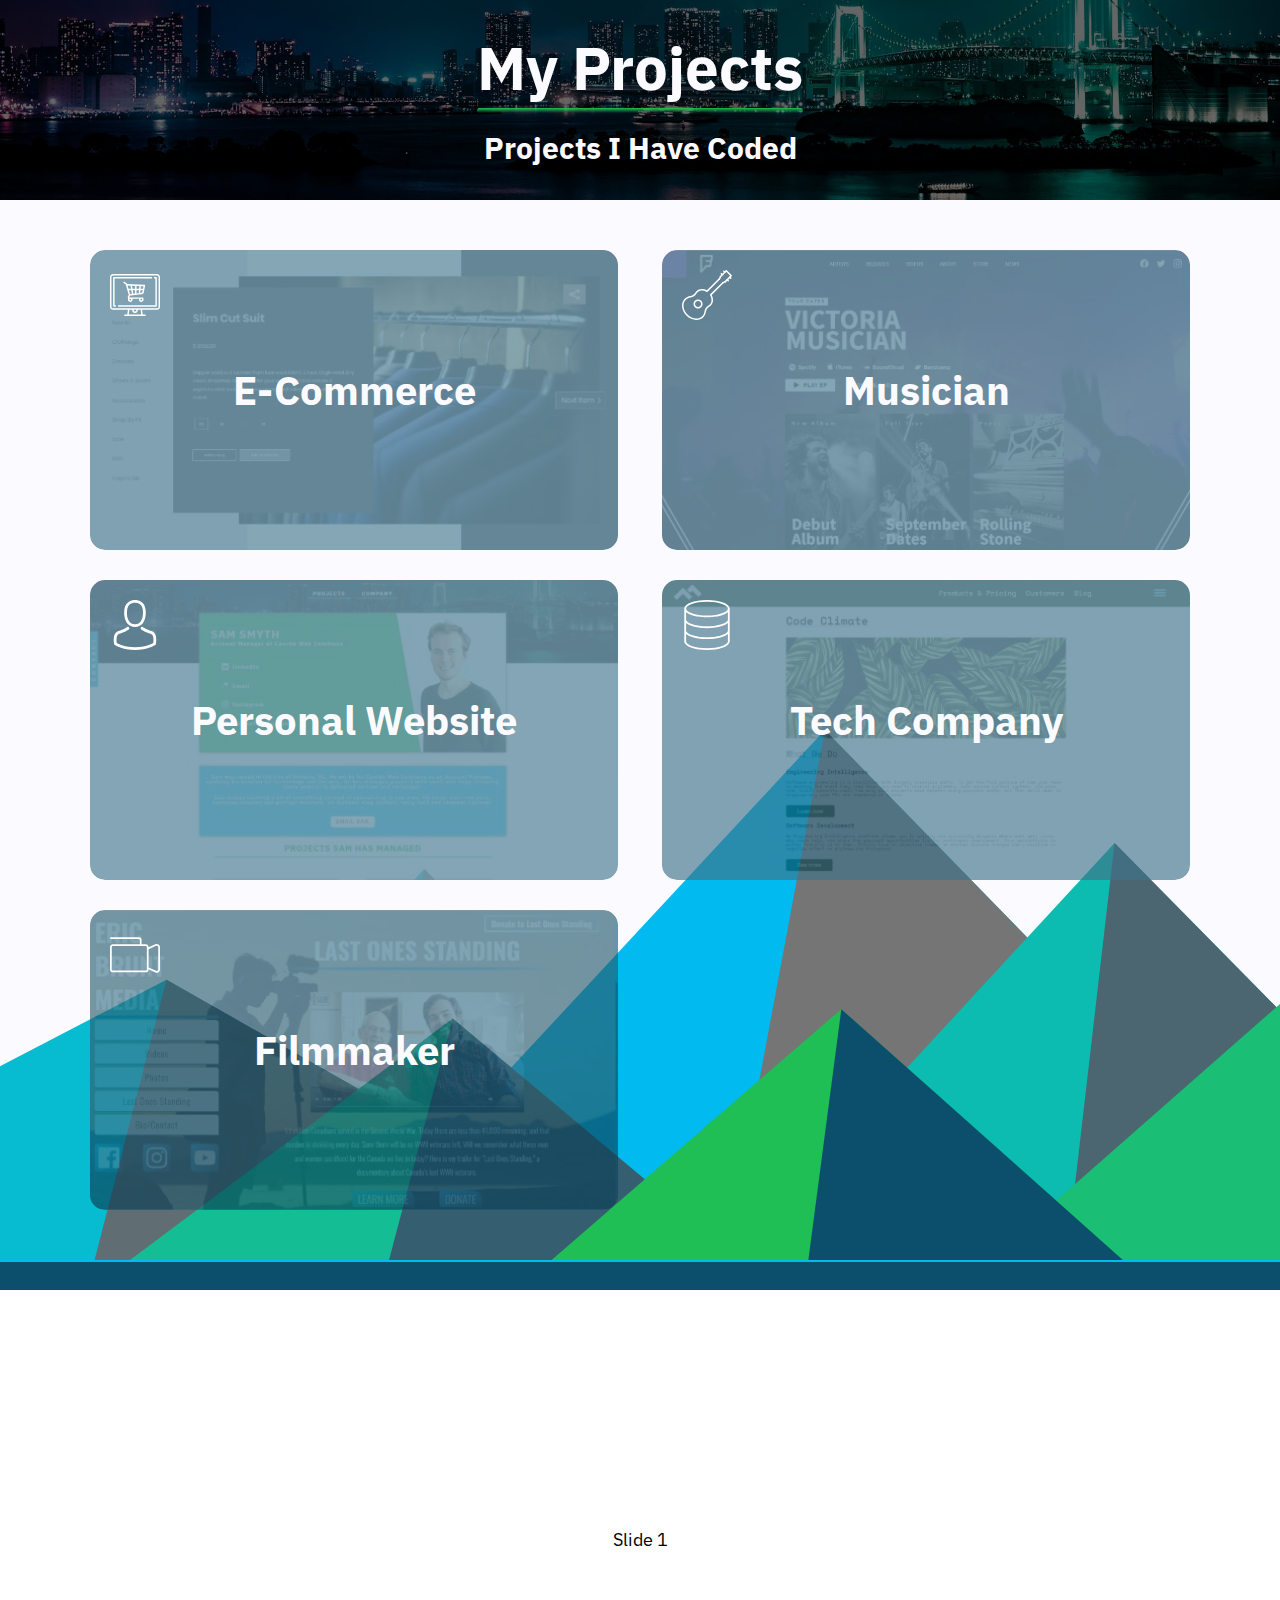
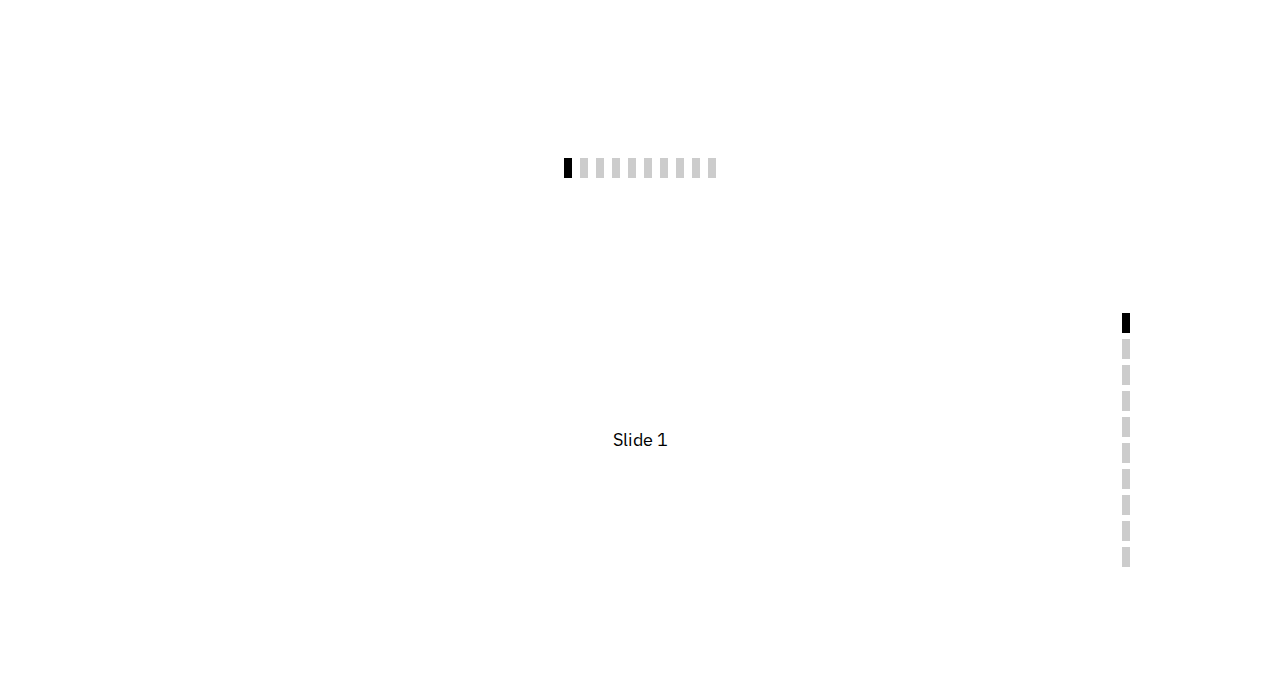
==== commit 9798442f: "Testing out two sliders, one page" ====
--- a/projects/index.html
+++ b/projects/index.html
@@ -5,6 +5,7 @@
     <meta name="viewport" content="width=device-width, initial-scale=1.0" />
     <meta http-equiv="X-UA-Compatible" content="ie=edge" />
     <title>Projects</title>
+    <link rel="stylesheet" href="swiper/css/swiper.min.css" />
     <link rel="stylesheet" href="../style.css" />
     <META NAME="ROBOTS" CONTENT="NOINDEX, NOFOLLOW" />
   </head>
@@ -479,6 +480,65 @@
       </div>
     </section>
     <footer></footer>
+    <div class="swiper-container swiper1">
+      <div class="swiper-wrapper">
+        <div class="swiper-slide">Slide 1</div>
+        <div class="swiper-slide">Slide 2</div>
+        <div class="swiper-slide">Slide 3</div>
+        <div class="swiper-slide">Slide 4</div>
+        <div class="swiper-slide">Slide 5</div>
+        <div class="swiper-slide">Slide 6</div>
+        <div class="swiper-slide">Slide 7</div>
+        <div class="swiper-slide">Slide 8</div>
+        <div class="swiper-slide">Slide 9</div>
+        <div class="swiper-slide">Slide 10</div>
+      </div>
+      <!-- Add Pagination -->
+      <div class="swiper-pagination"></div>
+      <!-- Add Arrows -->
+      <div class="swiper-button-next"></div>
+      <div class="swiper-button-prev"></div>
+    </div>
+    <div class="swiper-container swiper2">
+      <div class="swiper-wrapper">
+        <div class="swiper-slide">Slide 1</div>
+        <div class="swiper-slide">Slide 2</div>
+        <div class="swiper-slide">Slide 3</div>
+        <div class="swiper-slide">Slide 4</div>
+        <div class="swiper-slide">Slide 5</div>
+        <div class="swiper-slide">Slide 6</div>
+        <div class="swiper-slide">Slide 7</div>
+        <div class="swiper-slide">Slide 8</div>
+        <div class="swiper-slide">Slide 9</div>
+        <div class="swiper-slide">Slide 10</div>
+      </div>
+      <!-- Add Pagination -->
+      <div class="swiper-pagination"></div>
+    </div>  
+    <script src="swiper/js/swiper.js"></script>
+    <script>
+      var swiper1 = new Swiper('.swiper1', {
+      slidesPerView: 1,
+      loop: true,
+      pagination: {
+        el: '.swiper-pagination',
+        clickable: true,
+      },
+      navigation: {
+        nextEl: '.swiper-button-next',
+        prevEl: '.swiper-button-prev',
+      },
+    });
+    </script>
+    <script>
+      var swiper2 = new Swiper('.swiper2', {
+        direction: 'vertical',
+        pagination: {
+          el: '.swiper-pagination',
+          clickable: true,
+        },
+      });
+    </script>
     <script src="../script.js"></script>
   </body>
 </html>
--- a/style.css
+++ b/style.css
@@ -868,7 +868,7 @@
 
 @media (max-width: 1200px) {
   .port-content--container {
-    margin: 2rem;
+    margin: 1rem;
   }
 }
 
@@ -1028,4 +1028,43 @@
     transition: max-height 0.5s;
   }
 }
+
+.swiper-container {
+  max-width: 1000px;
+  width: 100%;
+  height: 500px;
+  margin-left: auto;
+  margin-right: auto;
+}
+
+.swiper-pagination-bullet {
+  height: 20px;
+  display: inline-block;
+  border-radius: 0;
+  background-color: black;
+}
+
+.swiper-button-prev {
+  background-image: url("data:image/svg+xml;charset=utf-8,%3Csvg%20xmlns%3D'http%3A%2F%2Fwww.w3.org%2F2000%2Fsvg'%20viewBox%3D'0%200%2027%2044'%3E%3Cpath%20d%3D'M0%2C22L22%2C0l2.1%2C2.1L4.2%2C22l19.9%2C19.9L22%2C44L0%2C22L0%2C22L0%2C22z'%20fill%3D'%23FFFFFF'%2F%3E%3C%2Fsvg%3E") !important;
+}
+
+.swiper-button-next {
+  background-image: url("data:image/svg+xml;charset=utf-8,%3Csvg%20xmlns%3D'http%3A%2F%2Fwww.w3.org%2F2000%2Fsvg'%20viewBox%3D'0%200%2027%2044'%3E%3Cpath%20d%3D'M27%2C22L27%2C22L5%2C44l-2.1-2.1L22.8%2C22L2.9%2C2.1L5%2C0L27%2C22L27%2C22z'%20fill%3D'%23FFFFFF'%2F%3E%3C%2Fsvg%3E") !important;
+}
+
+.swiper-slide {
+  text-align: center;
+  font-size: 18px;
+  background: #fff;
+  /* Center slide text vertically */
+  display: -webkit-box;
+  display: -ms-flexbox;
+  display: flex;
+  -webkit-box-pack: center;
+  -ms-flex-pack: center;
+  justify-content: center;
+  -webkit-box-align: center;
+  -ms-flex-align: center;
+  align-items: center;
+}
 /*# sourceMappingURL=style.css.map */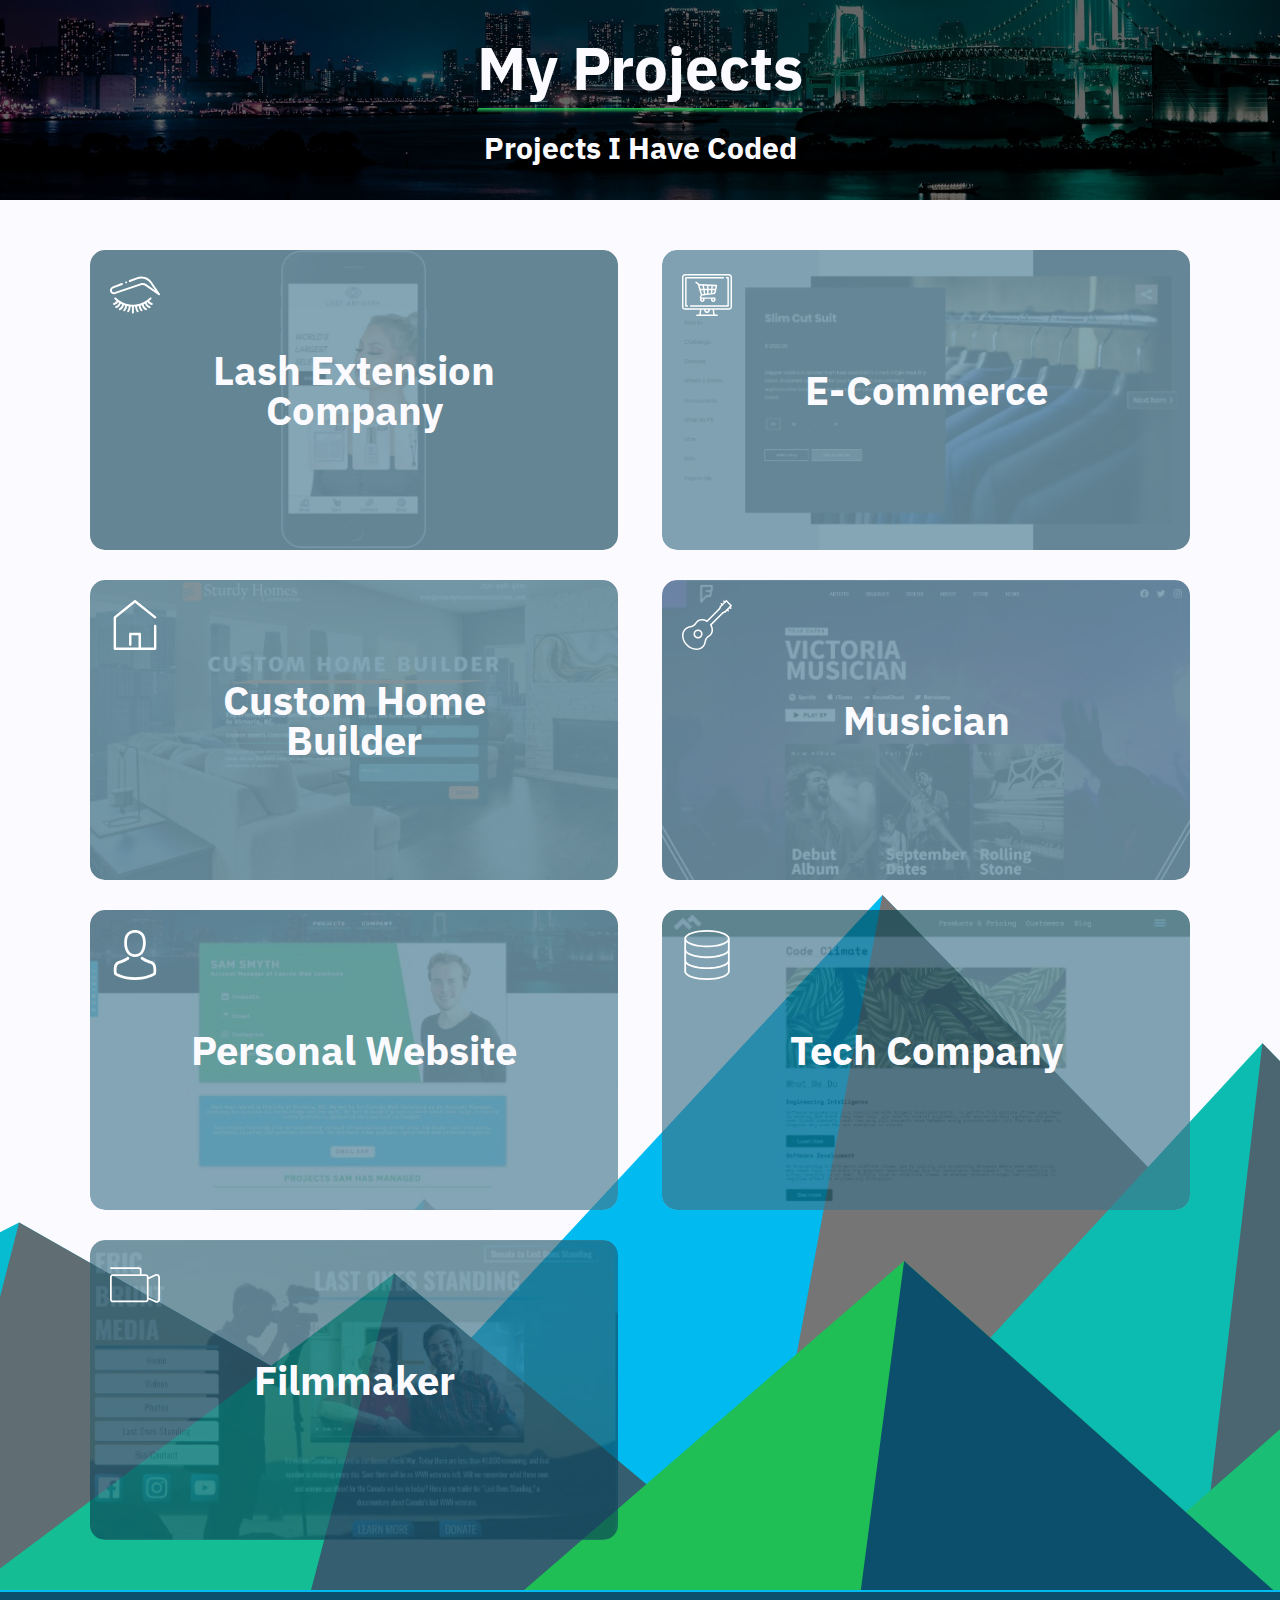
==== commit 9a703541: "Adding lash site and custom homes site" ====
--- a/projects/index.html
+++ b/projects/index.html
@@ -19,6 +19,79 @@
     <section class="port-content">
       <div class="port-content--container">
         <a
+          href="https://samsmyth.ca/lash-company/"
+          target="_blank"
+          class="port-content--item"
+        >
+          <div class="port-content--icon">
+            <svg
+              xmlns="http://www.w3.org/2000/svg"
+              xmlns:xlink="http://www.w3.org/1999/xlink"
+              version="1.1"
+              id="Capa_1"
+              x="0px"
+              y="0px"
+              viewBox="0 0 511.998 511.998"
+              style="enable-background:new 0 0 511.998 511.998;"
+              xml:space="preserve"
+            >
+              <g>
+                <g>
+                  <path
+                    style="fill: white"
+                    d="M510.264,242.912l-80.29-117.926c-16.791-24.66-41.714-43.157-70.181-52.084c-28.468-8.925-59.49-7.973-87.355,2.686    l-73.313,28.041c-5.159,1.973-7.74,7.753-5.768,12.911c1.973,5.158,7.754,7.737,12.912,5.768l73.313-28.041    c49.182-18.808,104.226-1.55,133.861,41.975l49.315,72.43l-88.5-62.331c-18.548-13.064-42.442-16.492-63.917-9.168L44.058,227.986    c-9.268,3.166-19.456-1.783-22.706-11.022c-4.16-11.825,1.753-24.598,13.462-29.076l91.624-35.045    c5.159-1.973,7.74-7.753,5.768-12.911c-1.974-5.159-7.756-7.738-12.912-5.768L27.669,169.21    C5.766,177.587-5.295,201.478,2.485,223.6c6.874,19.543,28.418,30.004,48.028,23.314l266.285-90.812    c15.435-5.265,32.611-2.801,45.946,6.59l133.499,94.024c1.738,1.224,3.751,1.824,5.755,1.824c2.552,0,5.088-0.974,7.017-2.873    C512.457,252.276,512.984,246.907,510.264,242.912z"
+                  />
+                </g>
+              </g>
+              <g>
+                <g>
+                  <path
+                    style="fill: white"
+                    d="M172.337,120.219c-1.86-1.87-4.44-2.93-7.069-2.93c-2.63,0-5.21,1.06-7.069,2.93c-1.86,1.86-2.93,4.431-2.93,7.069    c0,2.63,1.07,5.21,2.93,7.069c1.86,1.86,4.44,2.93,7.069,2.93c2.63,0,5.21-1.07,7.069-2.93c1.86-1.86,2.93-4.44,2.93-7.069    C175.267,124.648,174.197,122.079,172.337,120.219z"
+                  />
+                </g>
+              </g>
+              <g>
+                <g>
+                  <path
+                    style="fill: white"
+                    d="M431.455,338.699l-0.379-0.117c-12.038-3.736-22.399-11.22-29.706-21.331c7.503-6.046,14.737-12.514,21.647-19.424    c3.905-3.905,3.905-10.236,0-14.142c-3.904-3.904-10.236-3.904-14.141,0c-39.216,39.217-89.308,63.603-143.474,70.352    c-0.363,0.025-0.721,0.067-1.073,0.129c-9.855,1.185-19.841,1.792-29.921,1.793c-0.005,0-0.01-0.001-0.016-0.001    c-0.006,0-0.01,0.001-0.016,0.001c-10.08,0-20.066-0.608-29.922-1.793c-0.352-0.063-0.709-0.105-1.073-0.129    c-54.166-6.749-104.258-31.135-143.474-70.352c-3.905-3.903-10.236-3.904-14.141,0c-3.905,3.905-3.905,10.236,0,14.142    c6.91,6.91,14.144,13.379,21.647,19.424c-7.306,10.111-17.665,17.596-29.693,21.327l-0.392,0.121    c-5.277,1.63-8.233,7.228-6.603,12.505c1.326,4.294,5.281,7.051,9.55,7.051c0.978,0,1.972-0.145,2.954-0.448l0.405-0.125    c16.108-4.999,29.982-14.988,39.806-28.477c3.42,2.357,6.887,4.631,10.402,6.818c-4.883,15.322-16.312,27.703-31.471,33.717    l-3.096,1.227c-5.134,2.036-7.644,7.848-5.609,12.981c1.556,3.925,5.318,6.315,9.297,6.315c1.227,0,2.474-0.228,3.684-0.707    l3.099-1.229c19.451-7.717,34.442-23.074,41.769-42.233c3.841,1.998,7.726,3.899,11.655,5.703    c-1.146,17.147-11.06,32.453-26.451,40.483l-0.596,0.311c-4.897,2.553-6.797,8.592-4.245,13.489    c1.783,3.421,5.267,5.379,8.874,5.379c1.557,0,3.138-0.365,4.614-1.135l0.599-0.312c19.636-10.245,32.918-28.919,36.399-50.301    c4.241,1.555,8.521,3.005,12.842,4.342c-0.572,15.861-6.722,30.936-17.489,42.682c-3.732,4.071-3.457,10.395,0.615,14.128    c1.92,1.76,4.34,2.628,6.753,2.628c2.706,0,5.403-1.092,7.374-3.243c12.958-14.137,20.776-31.984,22.453-50.916    c5.747,1.302,11.552,2.405,17.404,3.326c-1.296,15.361-6.01,30.299-13.852,43.645l-1.346,2.291    c-2.797,4.762-1.204,10.889,3.558,13.687c1.591,0.934,3.334,1.379,5.056,1.379c3.43,0,6.768-1.767,8.631-4.938l1.345-2.289    c9.242-15.728,14.846-33.31,16.476-51.402c4.052,0.332,8.122,0.571,12.208,0.721v59.408c0,5.522,4.477,9.999,9.999,9.999    s9.999-4.478,9.999-9.999v-59.408c4.087-0.15,8.156-0.389,12.208-0.721c1.63,18.09,7.233,35.674,16.475,51.4l1.346,2.291    c1.863,3.172,5.202,4.938,8.631,4.938c1.721,0,3.465-0.445,5.056-1.379c4.762-2.798,6.354-8.925,3.558-13.687l-1.347-2.293    c-7.841-13.344-12.555-28.284-13.851-43.643c5.852-0.922,11.657-2.024,17.404-3.326c1.676,18.931,9.495,36.779,22.453,50.916    c1.972,2.151,4.668,3.243,7.374,3.243c2.414,0,4.834-0.869,6.753-2.628c4.071-3.732,4.347-10.057,0.615-14.128    c-10.766-11.746-16.917-26.823-17.489-42.682c4.321-1.337,8.601-2.786,12.842-4.342c3.481,21.383,16.764,40.057,36.402,50.302    l0.596,0.311c1.477,0.77,3.057,1.135,4.614,1.135c3.608,0,7.091-1.959,8.874-5.379c2.553-4.897,0.653-10.937-4.245-13.489    l-0.593-0.31c-15.394-8.03-25.308-23.337-26.454-40.484c3.93-1.804,7.815-3.705,11.655-5.703    c7.326,19.159,22.317,34.516,41.77,42.234l3.098,1.229c1.21,0.479,2.457,0.707,3.684,0.707c3.979,0,7.741-2.393,9.297-6.315    c2.036-5.134-0.475-10.945-5.609-12.981l-3.096-1.228c-15.16-6.015-26.59-18.396-31.472-33.718    c3.515-2.187,6.982-4.461,10.402-6.818c9.824,13.49,23.699,23.479,39.819,28.481l0.392,0.121c0.983,0.304,1.977,0.448,2.954,0.448    c4.27,0,8.224-2.758,9.55-7.051C439.688,345.927,436.733,340.329,431.455,338.699z"
+                  />
+                </g>
+              </g>
+              <g></g>
+              <g></g>
+              <g></g>
+              <g></g>
+              <g></g>
+              <g></g>
+              <g></g>
+              <g></g>
+              <g></g>
+              <g></g>
+              <g></g>
+              <g></g>
+              <g></g>
+              <g></g>
+              <g></g>
+            </svg>
+          </div>
+          <img
+            class="port-content--img"
+            src="images/lost-artistry.JPG"
+            alt="eyelash extension company"
+          />
+          <div class="port-content--heading-cont">
+            <h2>Lash Extension Company</h2>
+            <p>
+              A homepage example for an eyelash extension company. (mobile
+              only)<br /><strong
+                >HTML, SCSS, JAVASCRIPT<br /><i>CUSTOM</i></strong
+              >
+            </p>
+          </div>
+        </a>
+        <a
           href="https://samsmyth.ca/ecommerce/"
           target="_blank"
           class="port-content--item"
@@ -127,6 +200,57 @@
           </div>
         </a>
         <a
+          href="https://samsmyth.ca/custom-homes-lp/"
+          target="_blank"
+          class="port-content--item"
+        >
+          <div class="port-content--icon">
+            <svg
+              xmlns="http://www.w3.org/2000/svg"
+              xmlns:xlink="http://www.w3.org/1999/xlink"
+              version="1.1"
+              id="Capa_1"
+              x="0px"
+              y="0px"
+              viewBox="0 0 247.789 247.789"
+              style="enable-background:new 0 0 247.789 247.789;"
+              xml:space="preserve"
+            >
+              <path
+                style="fill: white"
+                d="M223.779,122.895c-3.313,0-6,2.687-6,6v106.895h-64.384v-67.102c0-3.313-2.687-6-6-6h-47c-3.313,0-6,2.687-6,6v53.207  c0,3.313,2.687,6,6,6s6-2.687,6-6v-47.207h35v61.102H30.01V88.929l93.884-75.239l96.132,77.04c2.586,2.073,6.362,1.655,8.434-0.93  c2.072-2.586,1.656-6.361-0.93-8.434L127.646,1.318c-2.192-1.758-5.312-1.758-7.504,0L20.258,81.366  c-1.421,1.139-2.248,2.86-2.248,4.682v155.741c0,3.313,2.686,6,6,6h199.769c3.314,0,6-2.687,6-6V128.895  C229.779,125.581,227.093,122.895,223.779,122.895z"
+              />
+              <g></g>
+              <g></g>
+              <g></g>
+              <g></g>
+              <g></g>
+              <g></g>
+              <g></g>
+              <g></g>
+              <g></g>
+              <g></g>
+              <g></g>
+              <g></g>
+              <g></g>
+              <g></g>
+              <g></g>
+            </svg>
+          </div>
+          <img
+            class="port-content--img"
+            src="images/custom-homes.JPG"
+            alt="custom homes landing page"
+          />
+          <div class="port-content--heading-cont">
+            <h2>Custom Home Builder</h2>
+            <p>
+              A landing page example. (desktop only)<br /><strong
+                >HTML, SCSS, JAVASCRIPT<br /><i>CUSTOM</i></strong
+              >
+            </p>
+          </div> </a
+        ><a
           href="https://samsmyth.ca/musician/"
           target="_blank"
           class="port-content--item"
@@ -480,65 +604,6 @@
       </div>
     </section>
     <footer></footer>
-    <div class="swiper-container swiper1">
-      <div class="swiper-wrapper">
-        <div class="swiper-slide">Slide 1</div>
-        <div class="swiper-slide">Slide 2</div>
-        <div class="swiper-slide">Slide 3</div>
-        <div class="swiper-slide">Slide 4</div>
-        <div class="swiper-slide">Slide 5</div>
-        <div class="swiper-slide">Slide 6</div>
-        <div class="swiper-slide">Slide 7</div>
-        <div class="swiper-slide">Slide 8</div>
-        <div class="swiper-slide">Slide 9</div>
-        <div class="swiper-slide">Slide 10</div>
-      </div>
-      <!-- Add Pagination -->
-      <div class="swiper-pagination"></div>
-      <!-- Add Arrows -->
-      <div class="swiper-button-next"></div>
-      <div class="swiper-button-prev"></div>
-    </div>
-    <div class="swiper-container swiper2">
-      <div class="swiper-wrapper">
-        <div class="swiper-slide">Slide 1</div>
-        <div class="swiper-slide">Slide 2</div>
-        <div class="swiper-slide">Slide 3</div>
-        <div class="swiper-slide">Slide 4</div>
-        <div class="swiper-slide">Slide 5</div>
-        <div class="swiper-slide">Slide 6</div>
-        <div class="swiper-slide">Slide 7</div>
-        <div class="swiper-slide">Slide 8</div>
-        <div class="swiper-slide">Slide 9</div>
-        <div class="swiper-slide">Slide 10</div>
-      </div>
-      <!-- Add Pagination -->
-      <div class="swiper-pagination"></div>
-    </div>  
-    <script src="swiper/js/swiper.js"></script>
-    <script>
-      var swiper1 = new Swiper('.swiper1', {
-      slidesPerView: 1,
-      loop: true,
-      pagination: {
-        el: '.swiper-pagination',
-        clickable: true,
-      },
-      navigation: {
-        nextEl: '.swiper-button-next',
-        prevEl: '.swiper-button-prev',
-      },
-    });
-    </script>
-    <script>
-      var swiper2 = new Swiper('.swiper2', {
-        direction: 'vertical',
-        pagination: {
-          el: '.swiper-pagination',
-          clickable: true,
-        },
-      });
-    </script>
     <script src="../script.js"></script>
   </body>
 </html>
--- a/style.css
+++ b/style.css
@@ -900,7 +900,7 @@
   }
 }
 
-.port-content--item:nth-child(6), .port-content--item:nth-child(5) {
+.port-content--item:last-child {
   margin-bottom: 0;
 }
 
